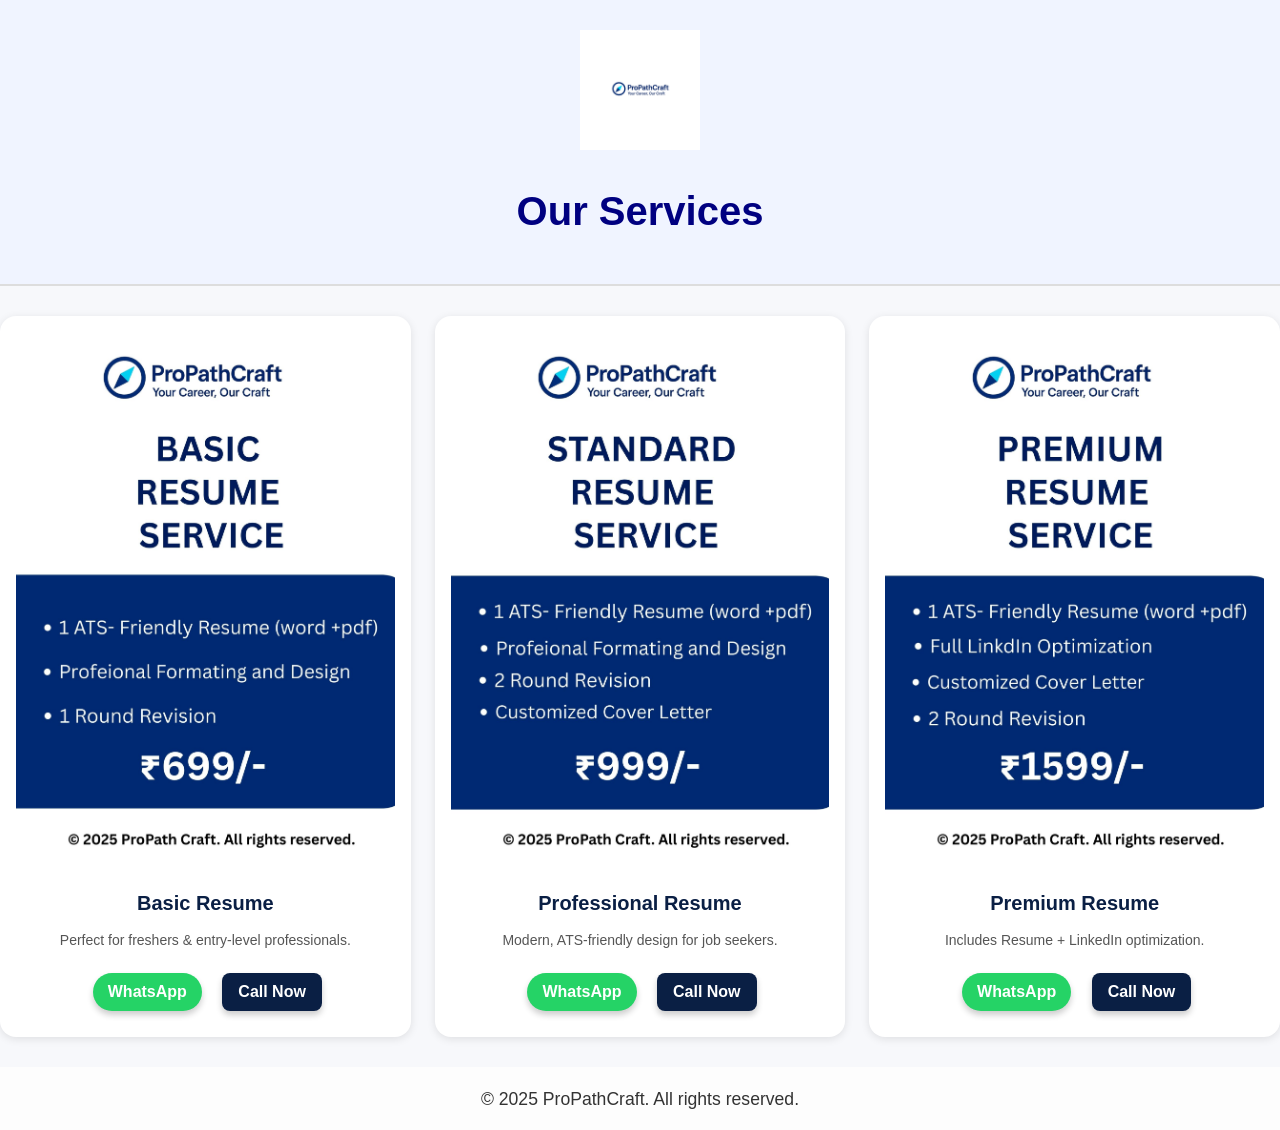
==== service.html @ e094f6da "Add files via upload" ====
<!DOCTYPE html>
<html lang="en">
<head>
  <meta charset="UTF-8">
  <meta name="viewport" content="width=device-width, initial-scale=1.0">
  <title>ProPathCraft - Services</title>
  <link rel="stylesheet" href="style.css">
</head>
<body>

  <!-- Header -->
  <header>
    <img src="logo.png" alt="ProPathCraft Logo" class="logo">
    <h1>Our Services</h1>
  </header>

  <!-- Full Services Section -->
  <section id="services" class="slides">

    <div class="slide">
      <img src="basic.jpg" alt="Basic Resume">
      <h2>Basic Resume</h2>
      <p>Perfect for freshers & entry-level professionals.</p>
      <a href="https://wa.me/917972422618?text=I%20want%20Basic%20Resume" class="wa-float">WhatsApp</a>
      <a href="tel:+917972422618" class="call-btn">Call Now</a>
    </div>

    <div class="slide">
      <img src="standard.jpg" alt="Professional Resume">
      <h2>Professional Resume</h2>
      <p>Modern, ATS-friendly design for job seekers.</p>
      <a href="https://wa.me/917972422618?text=I%20want%20Professional%20Resume" class="wa-float">WhatsApp</a>
      <a href="tel:+917972422618" class="call-btn">Call Now</a>
    </div>

    <div class="slide">
      <img src="premium.jpg" alt="Premium Resume">
      <h2>Premium Resume</h2>
      <p>Includes Resume + LinkedIn optimization.</p>
      <a href="https://wa.me/917972422618?text=I%20want%20Premium%20Resume" class="wa-float">WhatsApp</a>
      <a href="tel:+917972422618" class="call-btn">Call Now</a>
    </div>

  </section>

  <!-- Footer -->
  <footer>
    <p>© 2025 ProPathCraft. All rights reserved.</p>
  </footer>

</body>
</html>
---- style.css ----
/* ==== General Styles ==== */
/* ==== General Styles ==== */
body {
  font-family: Arial, sans-serif;
  background: #fdfdfd;
  color: #333;
  margin: 0;
  padding: 0;
  text-align: center;
}

h1 {
  font-size: 2.5em;
  margin: 20px 0;
  color: navy;
}

h2 {
  color: #444;
  margin: 15px 0;
}

p, ul {
  font-size: 1.1em;
  line-height: 1.6;
}

ul {
  list-style: none;
  padding: 0;
}

header {
  padding: 30px 10px;
  background: #f0f4ff;
  border-bottom: 2px solid #ddd;
}

.logo {
  width: 120px;
  margin-bottom: 15px;
}

/* ==== Buttons ==== */
.btn {
  display: inline-block;
  background: navy;
  color: #fff;
  padding: 10px 20px;
  margin: 15px 0;
  text-decoration: none;
  border-radius: 8px;
  transition: 0.3s;
}
.btn:hover { background: #333; }

/* WhatsApp Button */
.wa-float {
  display: inline-block;
  margin: 10px;
  background-color: #25D366;
  color: white;
  padding: 10px 15px;
  border-radius: 25px;
  text-decoration: none;
  font-weight: bold;
  box-shadow: 0px 4px 6px rgba(0,0,0,0.2);
  transition: 0.3s;
}
.wa-float:hover { background-color: #1ebe5b; }

/* Call Button */
.call-btn {
  display: inline-block;
  margin: 10px;
  background-color: #007bff;
  color: white;
  padding: 10px 15px;
  border-radius: 25px;
  text-decoration: none;
  font-weight: bold;
  box-shadow: 0px 4px 6px rgba(0,0,0,0.2);
  transition: 0.3s;
}
.call-btn:hover { background-color: #0056b3; }

/* ==== Services Section ==== */
/* 📱 Mobile: Horizontal scroll */
/* ==== Services Section ==== */
#services {
  padding: 30px 0;
  background: #f7f8fb;
  text-align: center;
}

/* 📱 Mobile: Horizontal scroll */
.slides {
  display: flex;
  gap: 20px;
  overflow-x: auto;
  padding: 20px;
  scroll-snap-type: x mandatory;
  -webkit-overflow-scrolling: touch;
}
.slides::-webkit-scrollbar { display: none; }

/* Each slide card */
.slide {
  flex: 0 0 85%;  /* mobile: one card fills width */
  max-width: 350px;
  background: #fff;
  padding: 16px;
  border-radius: 16px;
  box-shadow: 0 2px 8px rgba(0,0,0,0.1);
  scroll-snap-align: center;
  text-align: center;
  transition: transform 0.3s ease, box-shadow 0.3s ease;
}
@media (hover: hover) {
  .slide:hover {
    transform: translateY(-6px) scale(1.02);
    box-shadow: 0 6px 18px rgba(0,0,0,0.15);
  }
}

/* Service Images */
.slide img {
  width: 100%;
  height: auto;
  border-radius: 12px;
  object-fit: cover;
  margin-bottom: 12px;
}

/* Headings and text */
.slide h2 {
  font-size: 20px;
  margin: 8px 0;
  color: #0a1f44;
}
.slide p {
  color: #555;
  font-size: 14px;
  margin-bottom: 12px;
}

/* Buttons inside slides */
.slide .call-btn,
.slide .wa-btn {
  display: inline-block;
  margin: 6px;
  padding: 10px 16px;
  border-radius: 8px;
  font-weight: 600;
  text-decoration: none;
}
.slide .wa-btn {
  background: #25D366;
  color: #fff;
}
.slide .call-btn {
  background: #0a1f44;
  color: #fff;
}

/* 💻 Desktop: grid instead of scroll */
@media (min-width: 1024px) {
  .slides {
    display: grid;
    grid-template-columns: repeat(3, 1fr);
    gap: 24px;
    overflow: visible;
  }
  .slide {
    flex: unset;
    max-width: 100%;
  }
}
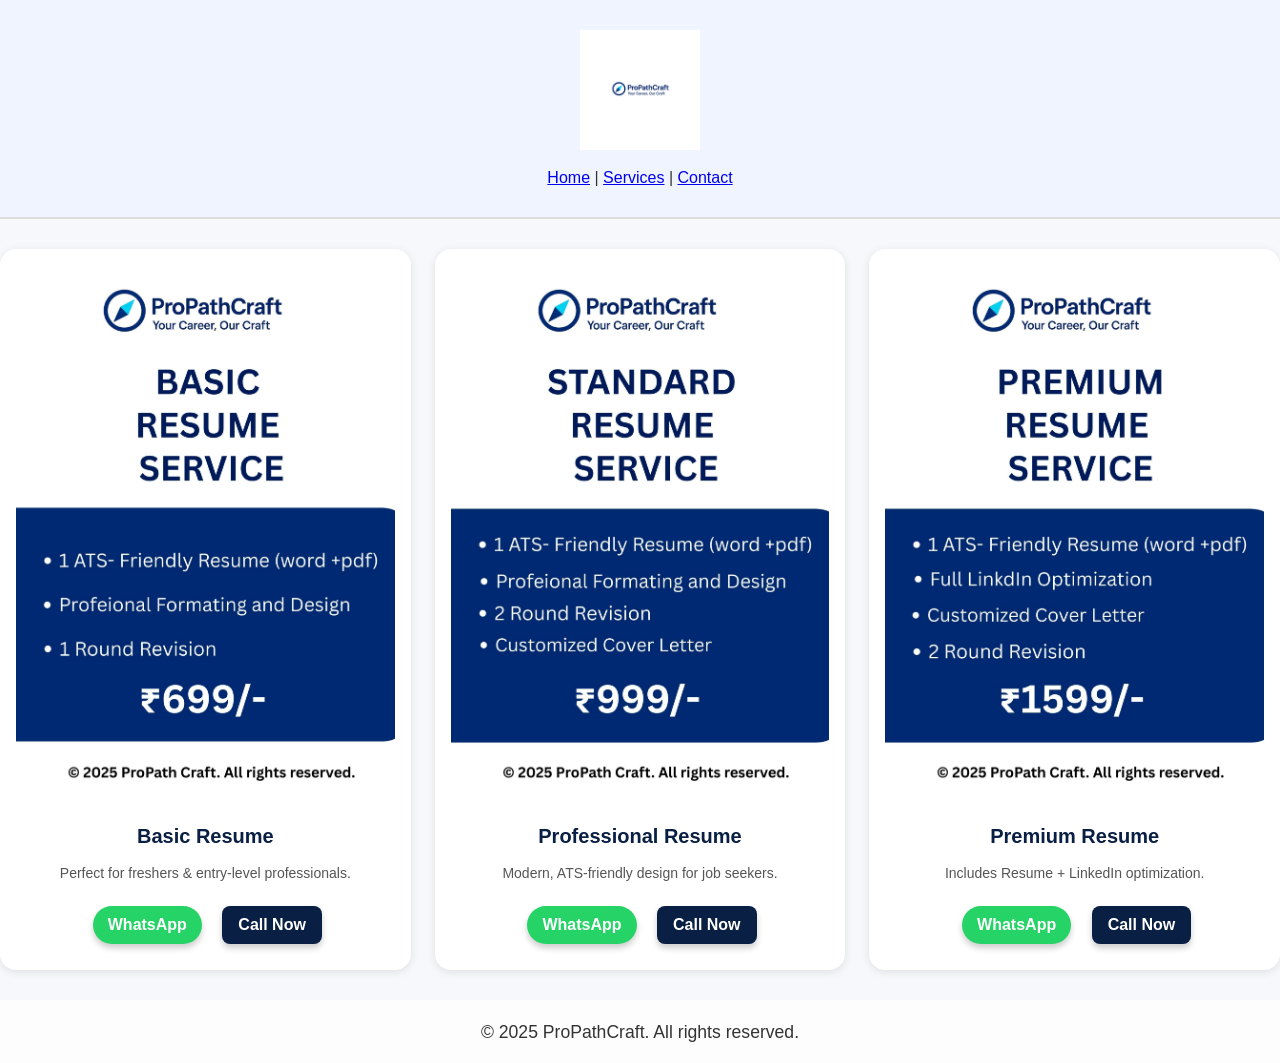
==== commit eb960369: "Update service.html" ====
--- a/service.html
+++ b/service.html
@@ -9,10 +9,15 @@
 <body>
 
   <!-- Header -->
-  <header>
-    <img src="logo.png" alt="ProPathCraft Logo" class="logo">
-    <h1>Our Services</h1>
-  </header>
+ 
+<header>
+  <img src="logo.png" alt="ProPathCraft Logo" class="logo">
+  <nav>
+    <a href="index.html">Home</a> |
+    <a href="services.html">Services</a> |
+    <a href="contact.html">Contact</a>
+  </nav>
+</header>
 
   <!-- Full Services Section -->
   <section id="services" class="slides">
@@ -50,3 +55,4 @@
 
 </body>
 </html>
+
